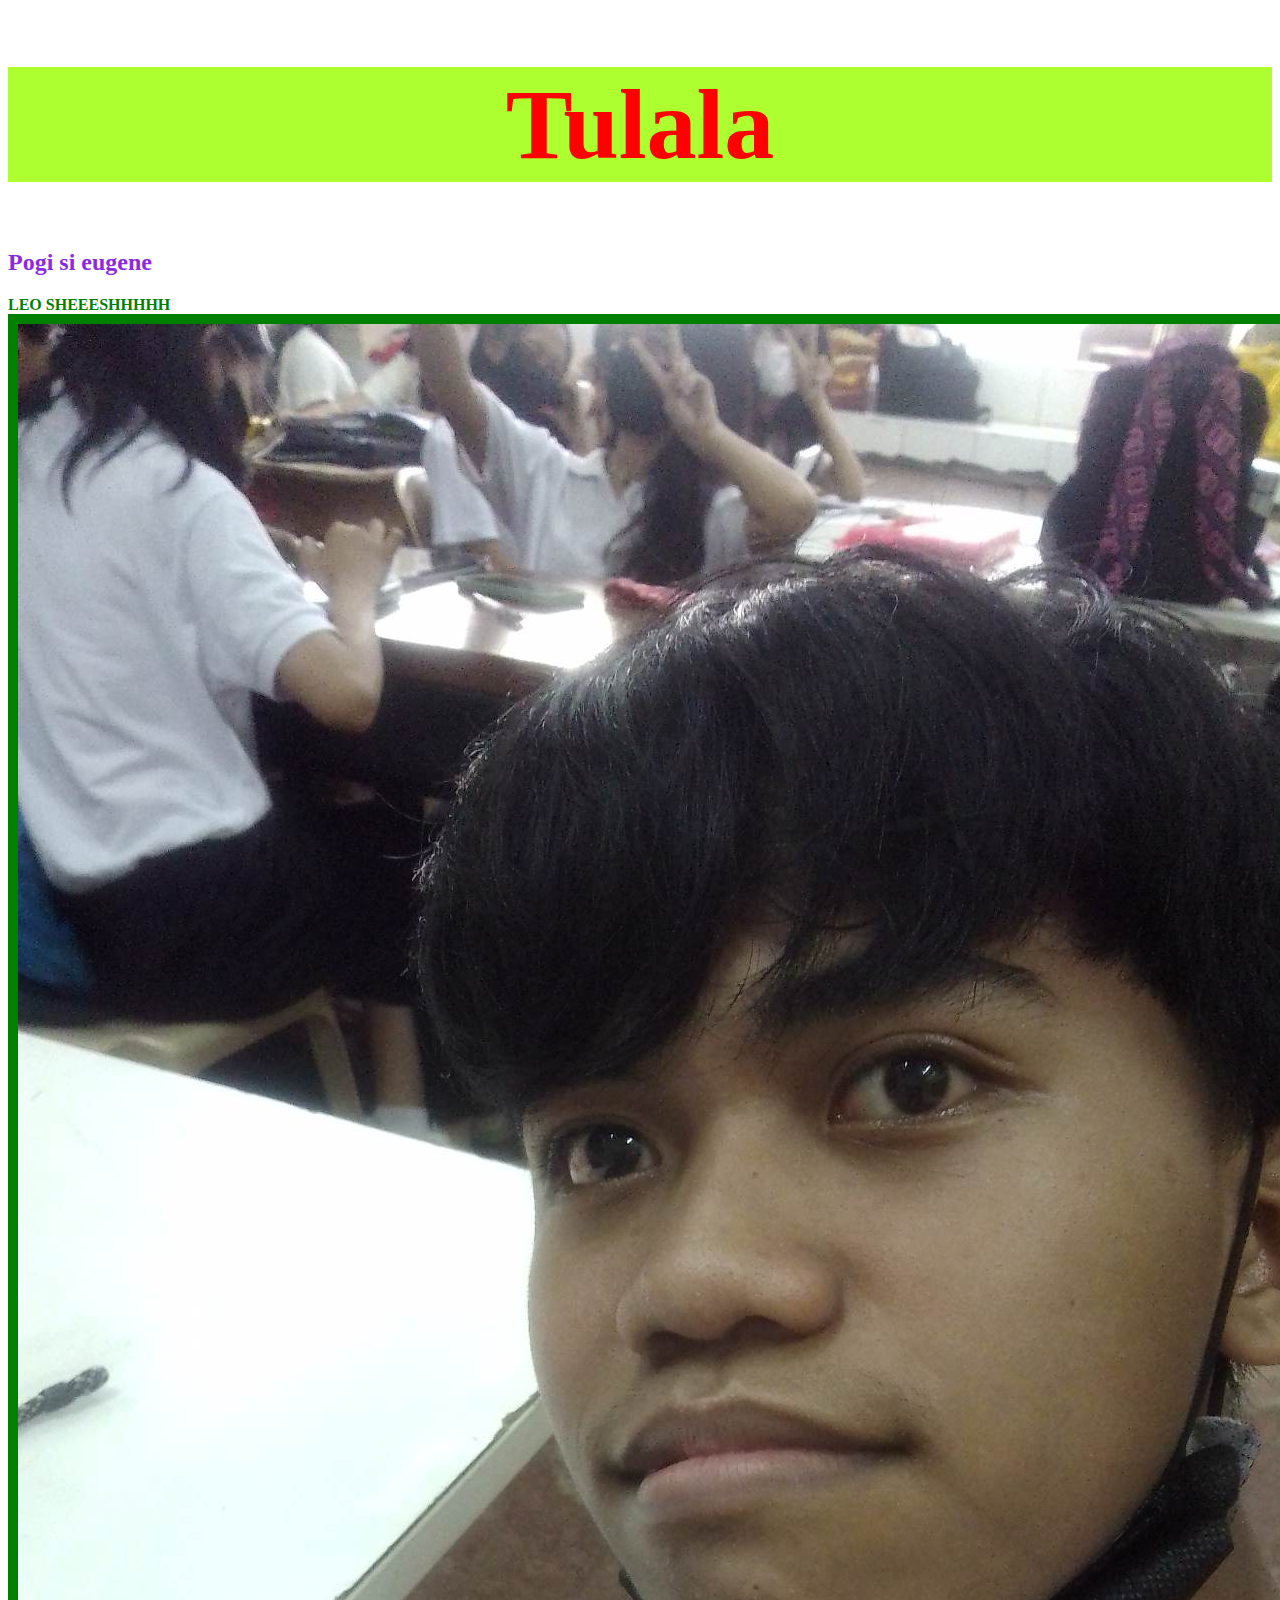
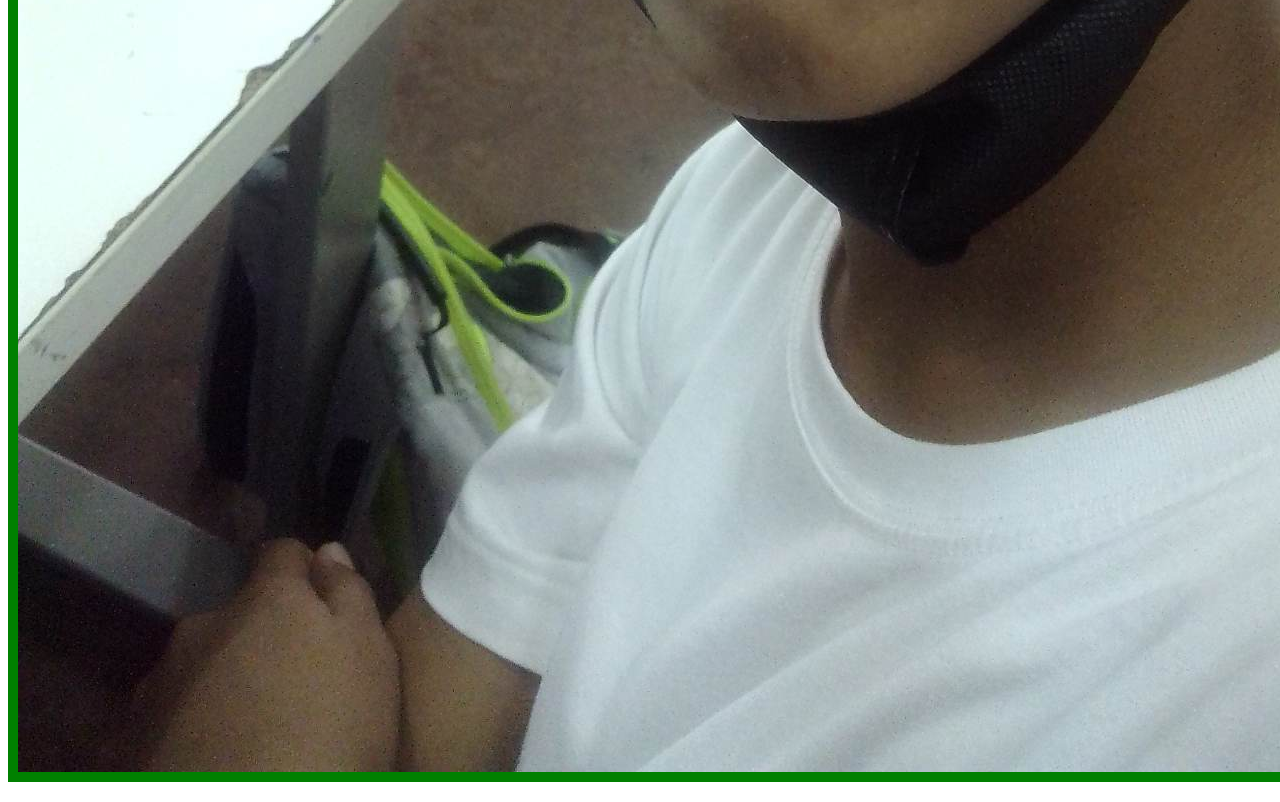
==== index.html @ 3c765394 "Add files via upload" ====
<!DOCTYPE html>
<html>
    <head>
     <meta charset="utf-8">
     <meta name="viewport" content="width=device-width, initial-scale=1">
     <title>Eugene Pogi</title>
     <style>
        h1{
            color:red;
            font-size: 100px;
            background-color: greenyellow;
            text-align:center;           
        }
        h2{
            color:blueviolet;
        }
        p{
            color: green;
        }           
     </style>
    </head>
    <body>
<h1>Tulala</h1>
<h2>Pogi si eugene</h2>
        <p>
            <b>LEO SHEEESHHHHH</b>
            <img src="332080321_535725575375197_4328150312653294571_n.jpg" border="10">
        </p>
    </body>
</html>
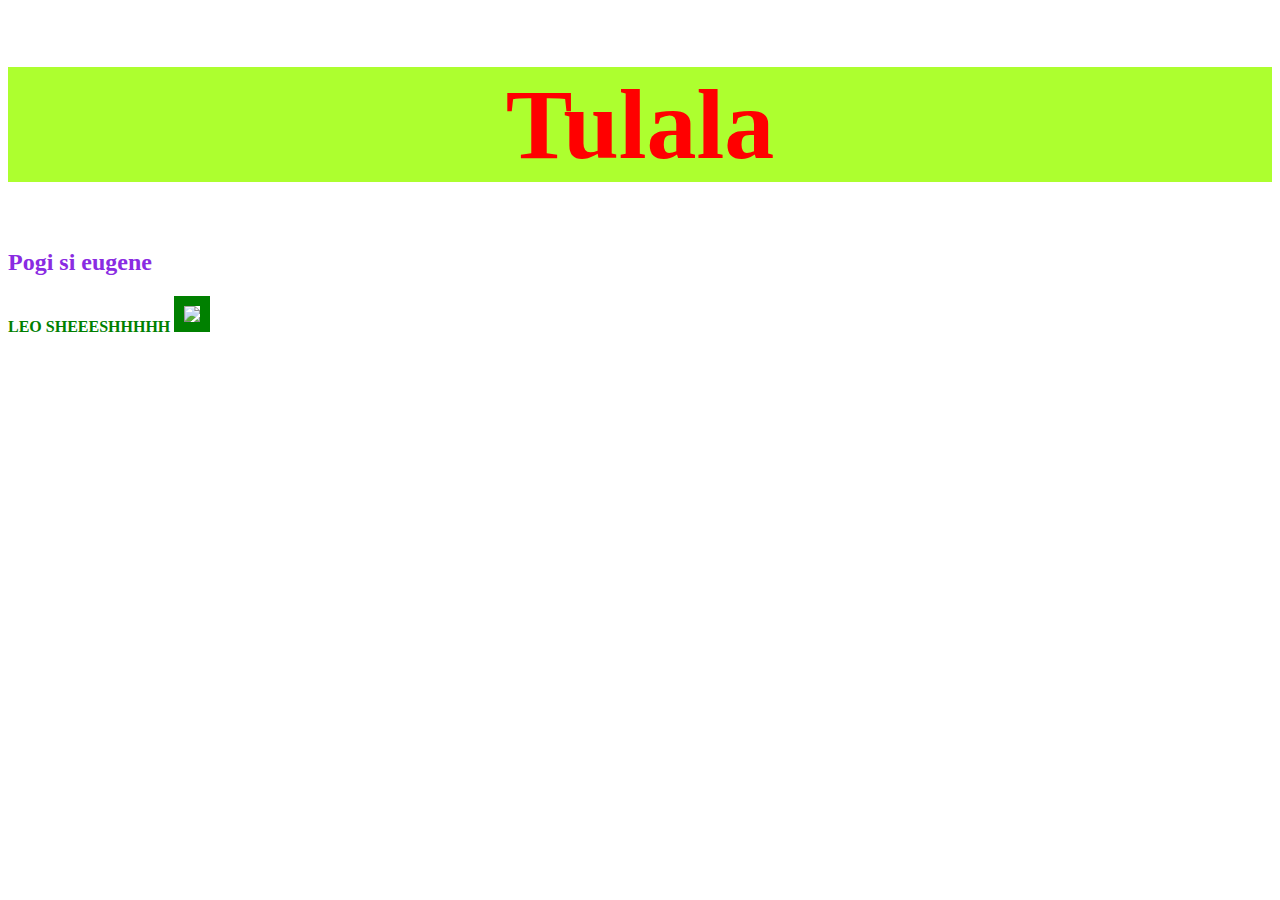
==== commit db196d63: "Add files via upload" ====
--- a/index.html
+++ b/index.html
@@ -24,7 +24,7 @@
 <h2>Pogi si eugene</h2>
         <p>
             <b>LEO SHEEESHHHHH</b>
-            <img src="332080321_535725575375197_4328150312653294571_n.jpg" border="10">
+            <img src="Coconut.jpg" border="10">
         </p>
     </body>
 </html>
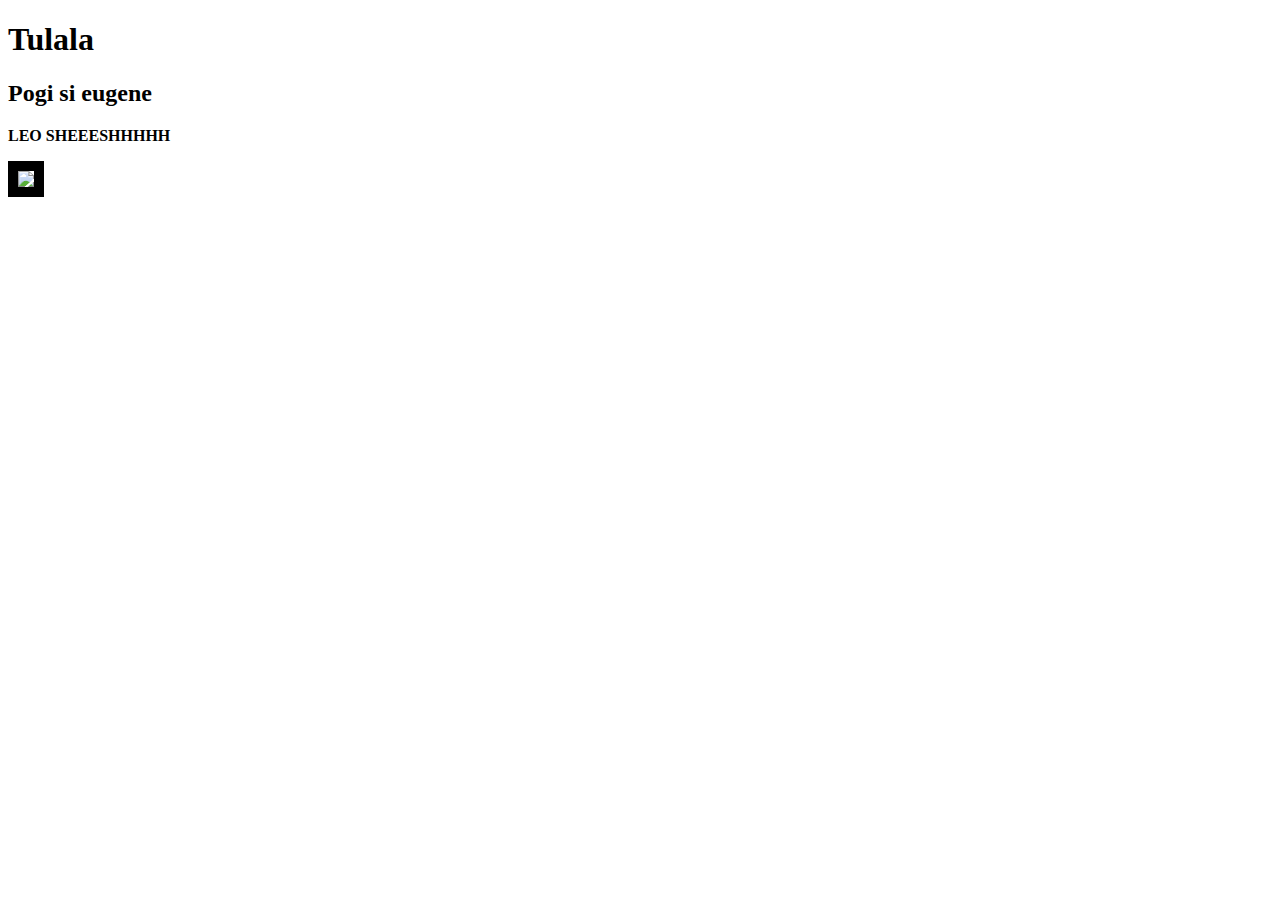
==== commit 29050f0d: "Add files via upload" ====
--- a/index.html
+++ b/index.html
@@ -4,27 +4,14 @@
      <meta charset="utf-8">
      <meta name="viewport" content="width=device-width, initial-scale=1">
      <title>Eugene Pogi</title>
-     <style>
-        h1{
-            color:red;
-            font-size: 100px;
-            background-color: greenyellow;
-            text-align:center;           
-        }
-        h2{
-            color:blueviolet;
-        }
-        p{
-            color: green;
-        }           
-     </style>
     </head>
     <body>
 <h1>Tulala</h1>
 <h2>Pogi si eugene</h2>
         <p>
             <b>LEO SHEEESHHHHH</b>
-            <img src="Coconut.jpg" border="10">
+            
         </p>
     </body>
 </html>
+<img src="Coconut.jpg" border="10">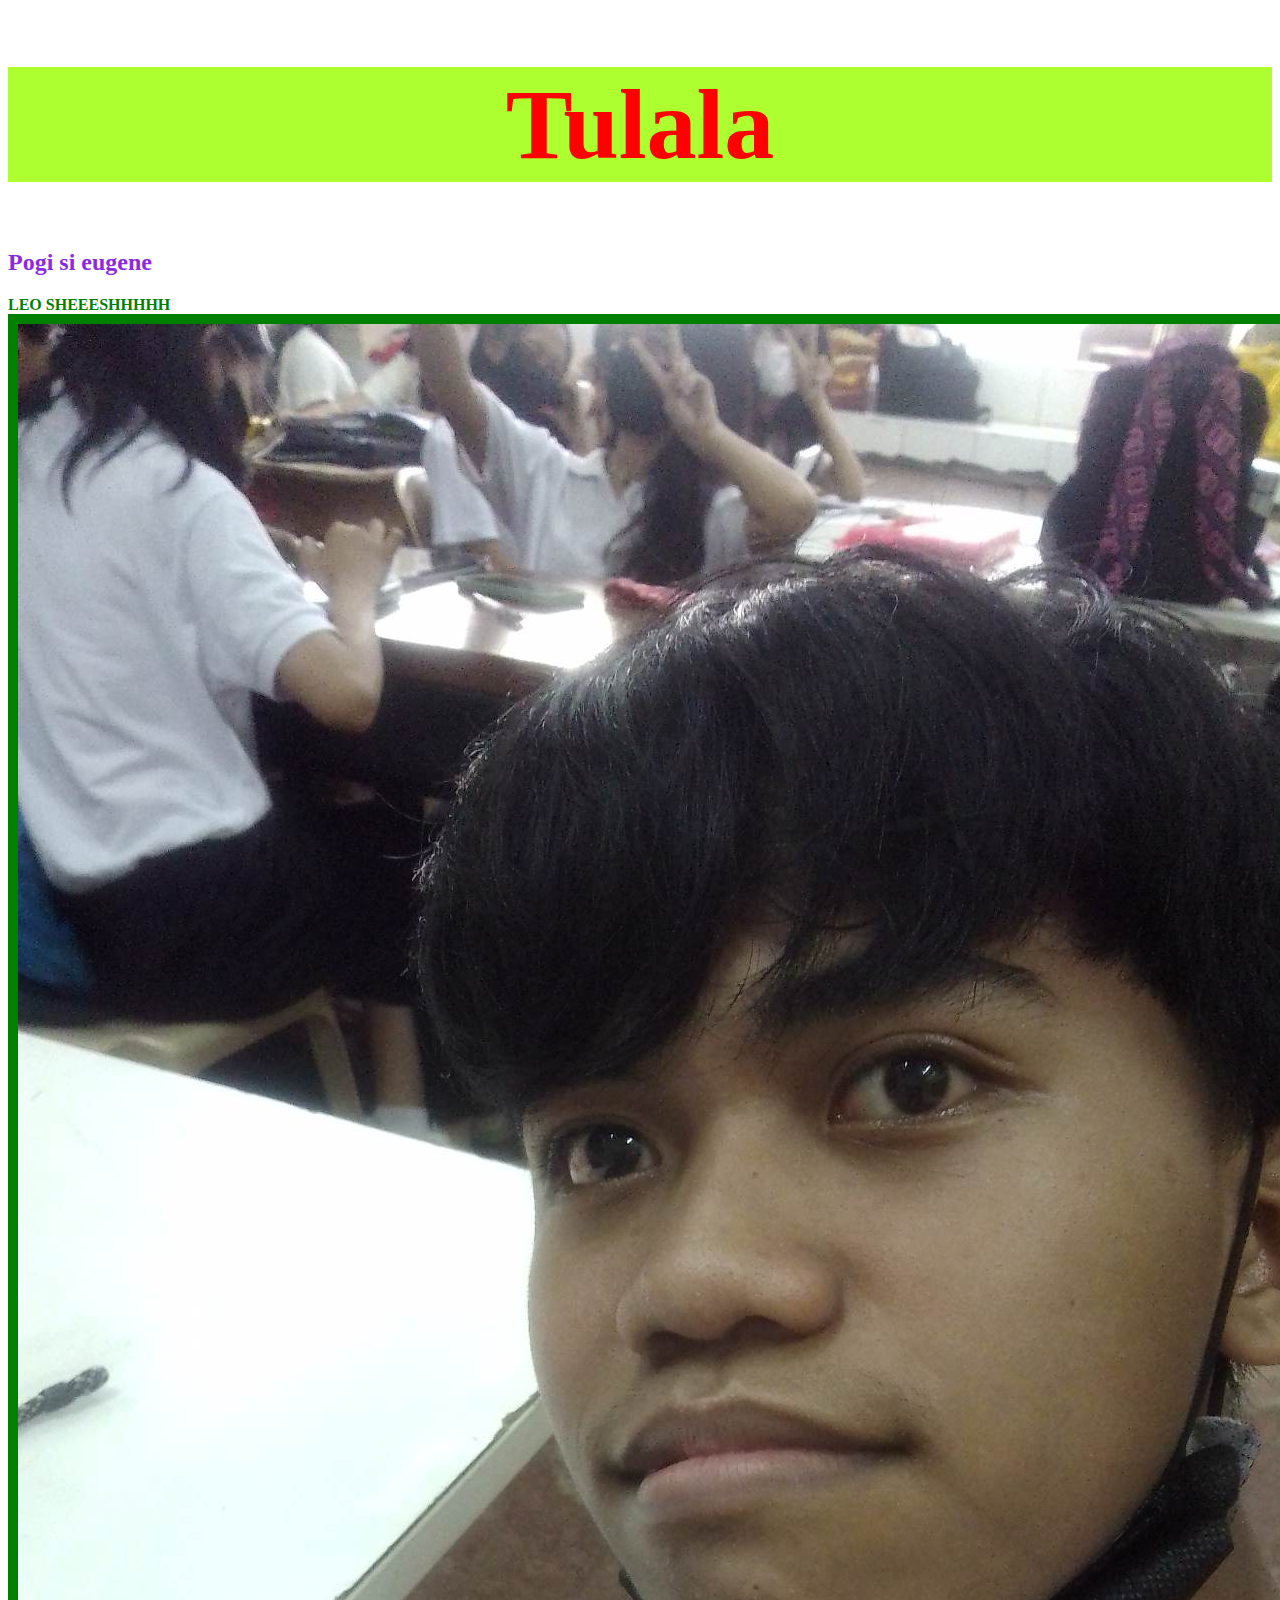
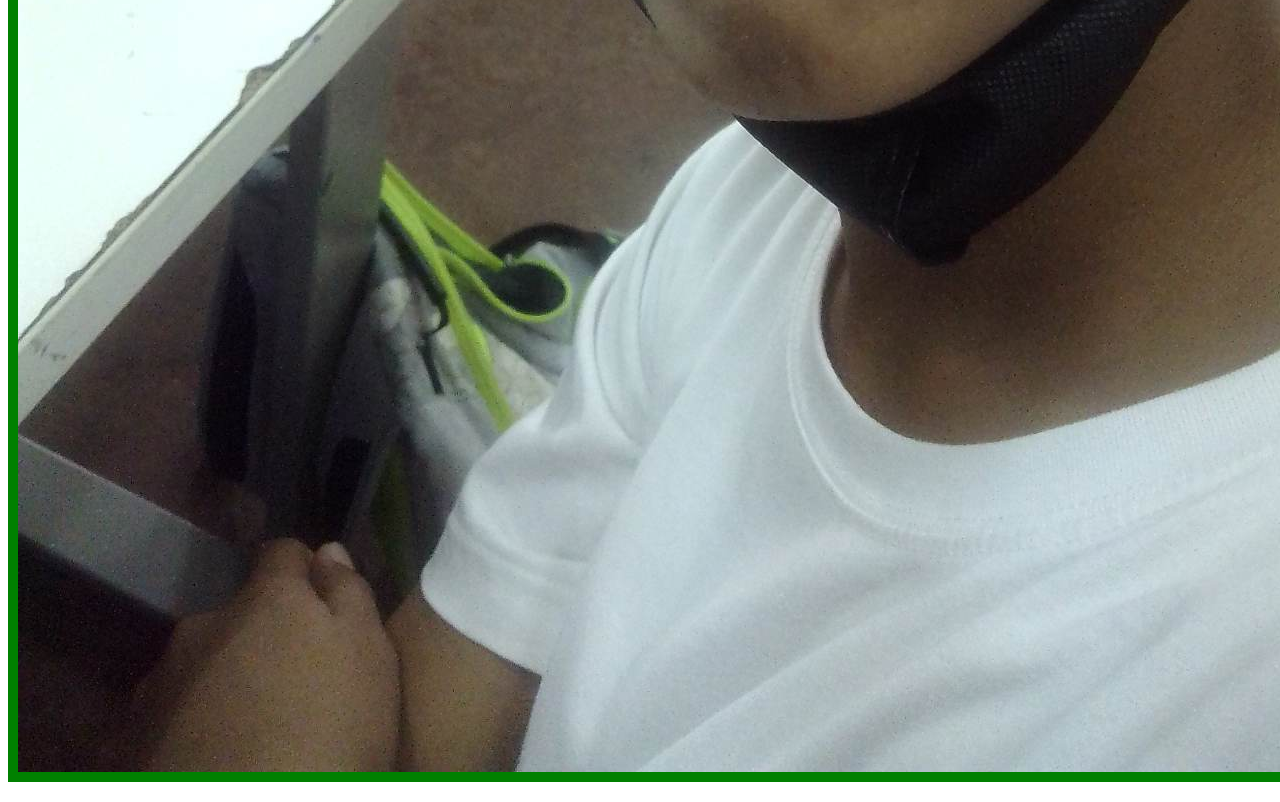
==== commit 3fe28aaa: "Add files via upload" ====
--- a/index.html
+++ b/index.html
@@ -4,14 +4,27 @@
      <meta charset="utf-8">
      <meta name="viewport" content="width=device-width, initial-scale=1">
      <title>Eugene Pogi</title>
+     <style>
+        h1{
+            color:red;
+            font-size: 100px;
+            background-color: greenyellow;
+            text-align:center;           
+        }
+        h2{
+            color:blueviolet;
+        }
+        p{
+            color: green;
+        }           
+     </style>
     </head>
     <body>
 <h1>Tulala</h1>
 <h2>Pogi si eugene</h2>
         <p>
             <b>LEO SHEEESHHHHH</b>
-            
+            <img src="Coconut.jpg" border="10">
         </p>
     </body>
 </html>
-<img src="Coconut.jpg" border="10">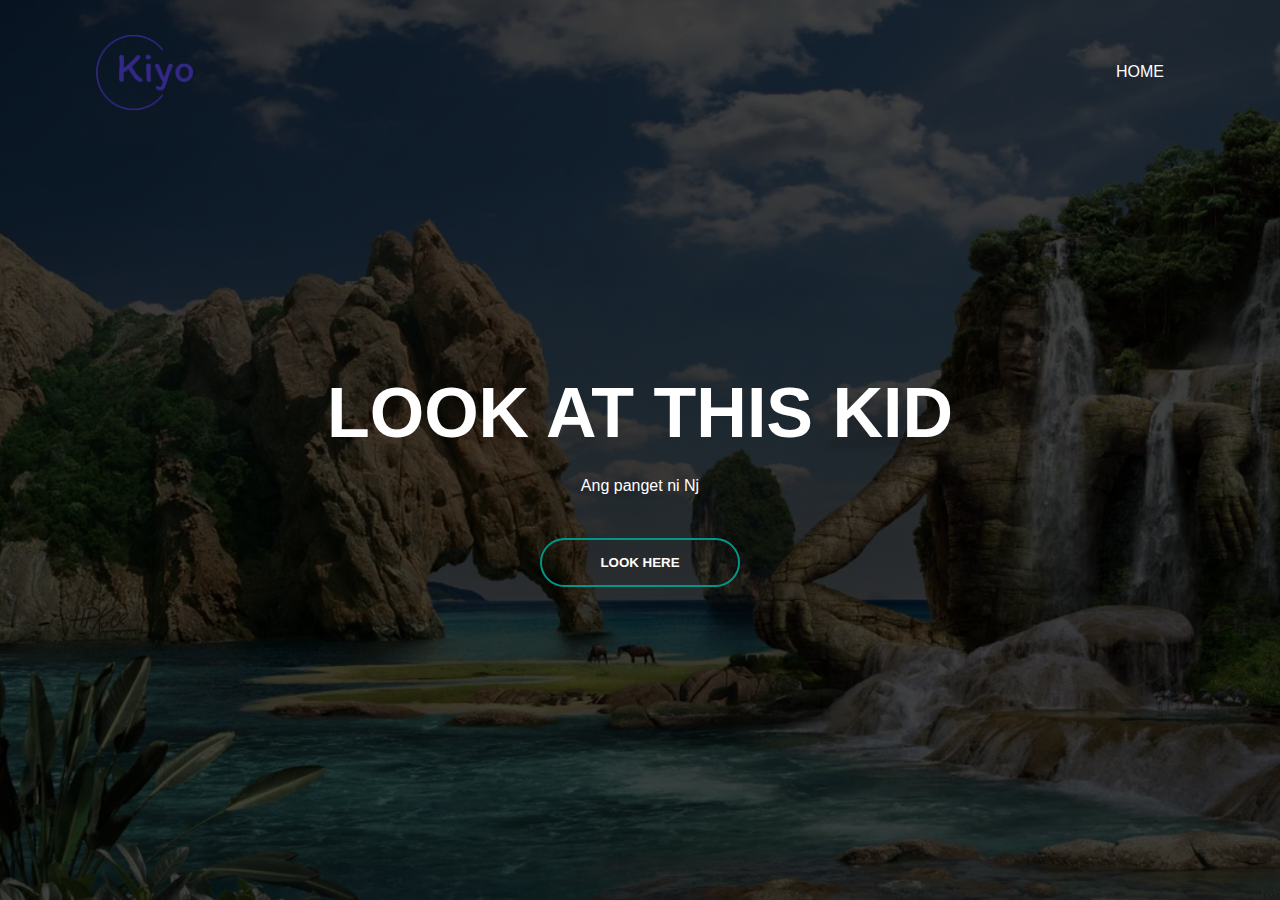
==== commit 58e7c3c8: "Add files via upload" ====
--- a/index.html
+++ b/index.html
@@ -3,28 +3,25 @@
     <head>
      <meta charset="utf-8">
      <meta name="viewport" content="width=device-width, initial-scale=1">
-     <title>Eugene Pogi</title>
-     <style>
-        h1{
-            color:red;
-            font-size: 100px;
-            background-color: greenyellow;
-            text-align:center;           
-        }
-        h2{
-            color:blueviolet;
-        }
-        p{
-            color: green;
-        }           
-     </style>
+     <link rel="stylesheet" href="style.css">
+     <title>Ang Panget ni Nj</title>
     </head>
     <body>
-<h1>Tulala</h1>
-<h2>Pogi si eugene</h2>
-        <p>
-            <b>LEO SHEEESHHHHH</b>
-            <img src="Coconut.jpg" border="10">
-        </p>
+        <div class="banner">
+            <div class="coconut"
+            ><img src="kiyo-high-resolution-logo-color-on-transparent-background.png" class="logo">
+                <ul> 
+                    <li><a href="#" onclick="location. href='https://www.youtube.com/watch?v=dQw4w9WgXcQ'">Home</a></li>
+                </ul>
+            </div>
+            
+            <div class="content">
+                <h1>LOOK AT THIS KID</h1>
+                <p>Ang panget ni Nj</p>
+            <div>
+            <button type="button" onclick="location. href='naomi.jpg'"><span></span>LOOK HERE</button>
+            </div>
+        </div>
+
     </body>
 </html>
--- a/style.css
+++ b/style.css
@@ -0,0 +1,96 @@
+*{
+    margin:0;
+    padding:0;
+    font-family: sans-serif;
+}
+.banner{
+    width: 100%;
+    height: 100vh;
+    background-image: linear-gradient(rgba(0,0,0,0.75),rgba(0,0,0,0.75)),url(YK2h90b.png);
+    background-size: cover;
+    background-position: center;
+}
+.coconut{
+    width: 85%;
+    margin:auto;
+    padding: 35px 0;
+    display: flex;
+    align-items: center;
+    justify-content: space-between;
+}
+.logo{
+    width:120px;
+    cursor: pointer;
+}
+.coconut ul li{
+    list-style:none;
+    display: inline-block;
+    margin: 0 20px; 
+    position: relative;
+}
+.coconut ul li a{
+    text-decoration: none;
+    color:white;
+    text-transform: uppercase;
+ }
+ .coconut ul li::after{
+    content:"";
+    height: 3px;
+    width: 0;
+    background: #009688;
+    position:absolute;
+    left: 0;
+    bottom: -10px;
+    transition: 0.5s;
+ }
+ .coconut ul li:hover::after{
+    width:100%;
+ }
+ .content{
+    width: 100%;
+    position: absolute;
+    top:50%;
+    transform: translateY(-50%);
+    text-align: center;
+    color: white;
+ }
+ .content h1{
+    font-size: 70px;
+    margin-top:80px;
+ }
+ .content p{
+    margin: 20px auto;
+    font-weight:100;
+    line-height: 25px;
+ }
+ button{
+    width: 200px;
+    padding: 15px 0;
+    text-align: center;
+    margin: 20px 10px;
+    border-radius: 25px;
+    font-weight: bold;
+    border: 2px solid #009688;
+    background: transparent;
+    color: white;
+    cursor: pointer;
+    position: relative;
+    overflow: hidden;
+ }
+ span{
+    background: #009688;
+    height: 100%;
+    width: 0%;
+    border-radius: 25px;
+    position: absolute;
+    left: 0;
+    bottom: 0;
+    z-index: -1;
+    transition: 0.5s;
+ }
+ button:hover span{
+    width: 100%;
+ }
+ button:hover{
+    border: none;
+ }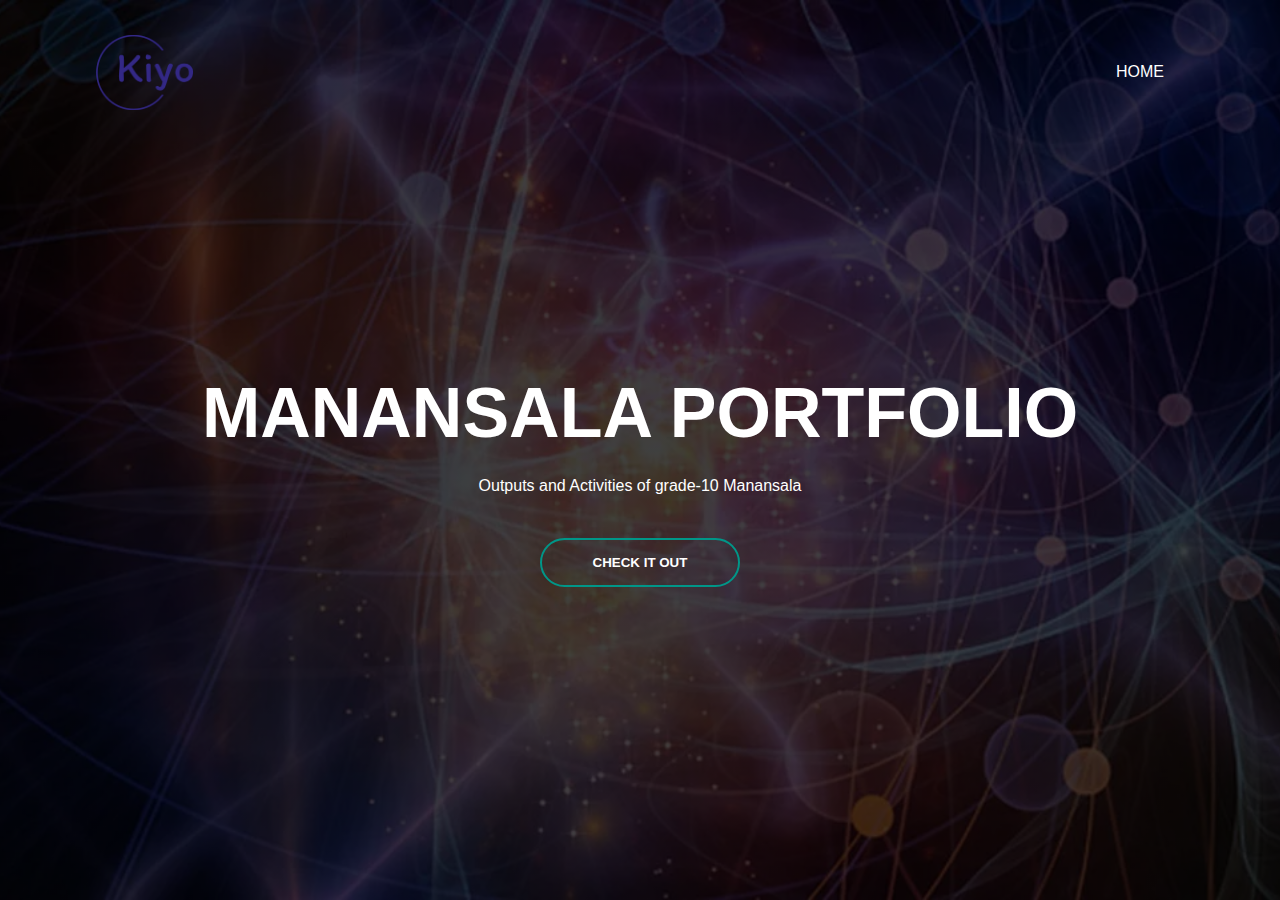
==== commit 32890fbd: "Add files via upload" ====
--- a/index.html
+++ b/index.html
@@ -4,7 +4,7 @@
      <meta charset="utf-8">
      <meta name="viewport" content="width=device-width, initial-scale=1">
      <link rel="stylesheet" href="style.css">
-     <title>Ang Panget ni Nj</title>
+     <title>Vicente Portfolio</title>
     </head>
     <body>
         <div class="banner">
@@ -16,10 +16,10 @@
             </div>
             
             <div class="content">
-                <h1>LOOK AT THIS KID</h1>
-                <p>Ang panget ni Nj</p>
+                <h1>MANANSALA PORTFOLIO</h1>
+                <p>Outputs and Activities of grade-10 Manansala</p>
             <div>
-            <button type="button" onclick="location. href='naomi.jpg'"><span></span>LOOK HERE</button>
+            <button type="button" onclick="location. href='index (2).html'"><span></span>CHECK IT OUT</button>
             </div>
         </div>
 
--- a/style.css
+++ b/style.css
@@ -6,7 +6,7 @@
 .banner{
     width: 100%;
     height: 100vh;
-    background-image: linear-gradient(rgba(0,0,0,0.75),rgba(0,0,0,0.75)),url(YK2h90b.png);
+    background-image: linear-gradient(rgba(0,0,0,0.75),rgba(0,0,0,0.75)),url(science1-fb_011117032255.png);
     background-size: cover;
     background-position: center;
 }
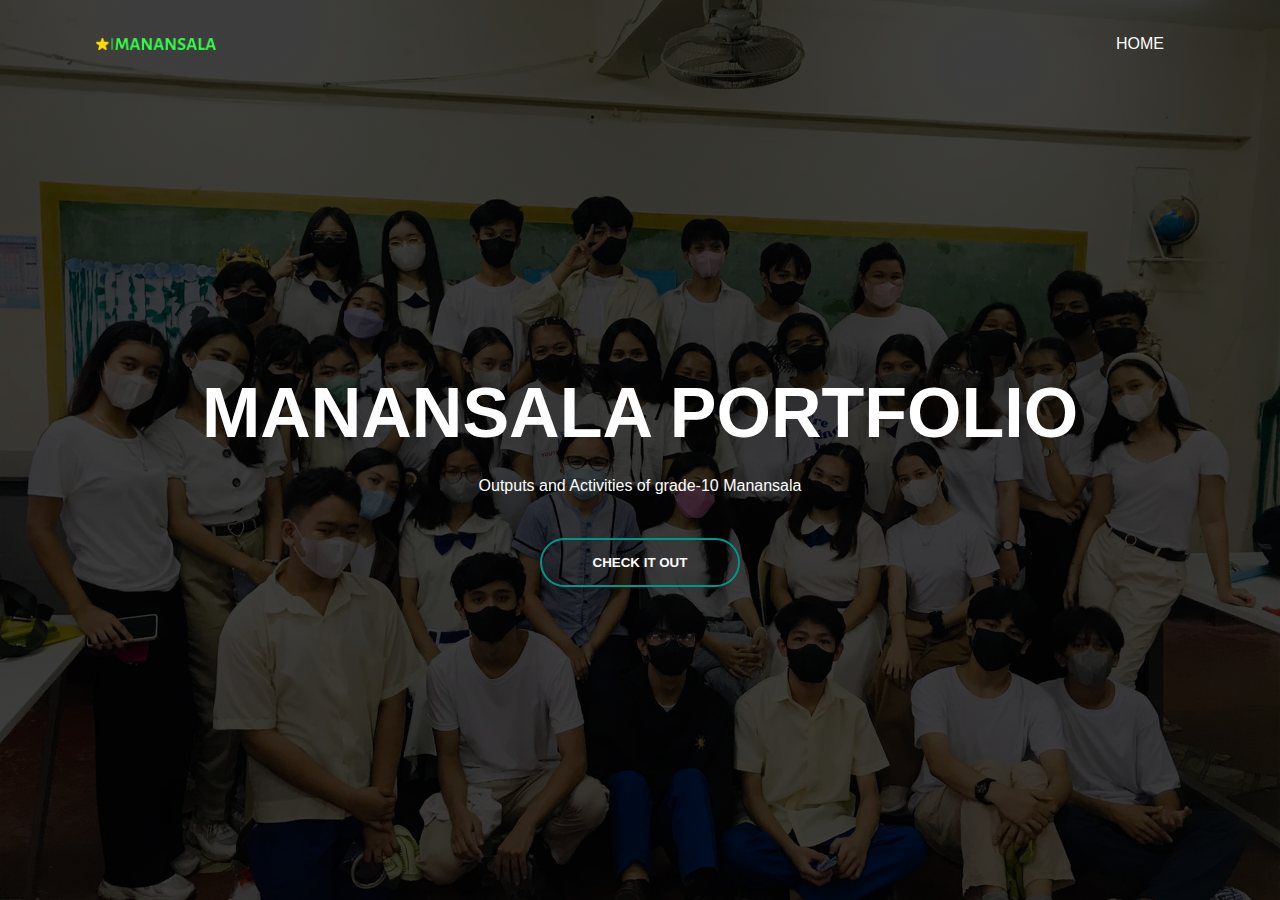
==== commit 7cf8324d: "Add files via upload" ====
--- a/index.html
+++ b/index.html
@@ -9,7 +9,7 @@
     <body>
         <div class="banner">
             <div class="coconut"
-            ><img src="kiyo-high-resolution-logo-color-on-transparent-background.png" class="logo">
+            ><img src="manansala-high-resolution-logo-color-on-transparent-background.png" class="logo">
                 <ul> 
                     <li><a href="#" onclick="location. href='https://www.youtube.com/watch?v=dQw4w9WgXcQ'">Home</a></li>
                 </ul>
--- a/style.css
+++ b/style.css
@@ -6,7 +6,7 @@
 .banner{
     width: 100%;
     height: 100vh;
-    background-image: linear-gradient(rgba(0,0,0,0.75),rgba(0,0,0,0.75)),url(science1-fb_011117032255.png);
+    background-image: linear-gradient(rgba(0,0,0,0.75),rgba(0,0,0,0.75)),url(310469716_5306112916161701_8348183463190099147_n.jpg);
     background-size: cover;
     background-position: center;
 }
@@ -93,4 +93,44 @@
  }
  button:hover{
     border: none;
+ }
+ @media only screen and (max-width:800px){
+   .banner{
+      width:100%;
+      height:100vh;
+   }
+   .content{
+         width: 100%;
+         position: absolute;
+         top:48%;
+         margin-left:-30px;
+         text-align: center;
+         color: white;
+   }
+   .content h1{
+      font-size: 40px;
+      margin-top:80px;
+      margin-left:70px;
+   }
+   .content p{
+      font-size: 15px;
+      margin: 20px auto;
+      font-weight:100;
+      line-height: 25px;
+      margin-left:75px;
+   }
+   button{
+      margin-left: 80px;
+      width: 130px;
+      font-size: 12px;
+      top:-20px;
+   }
+   .coconut{
+       font-size: 13px;
+       width: 80%;
+       margin:auto;
+       padding: 60px 0;
+       display: flex;
+       align-items: center;  
+   }
  }